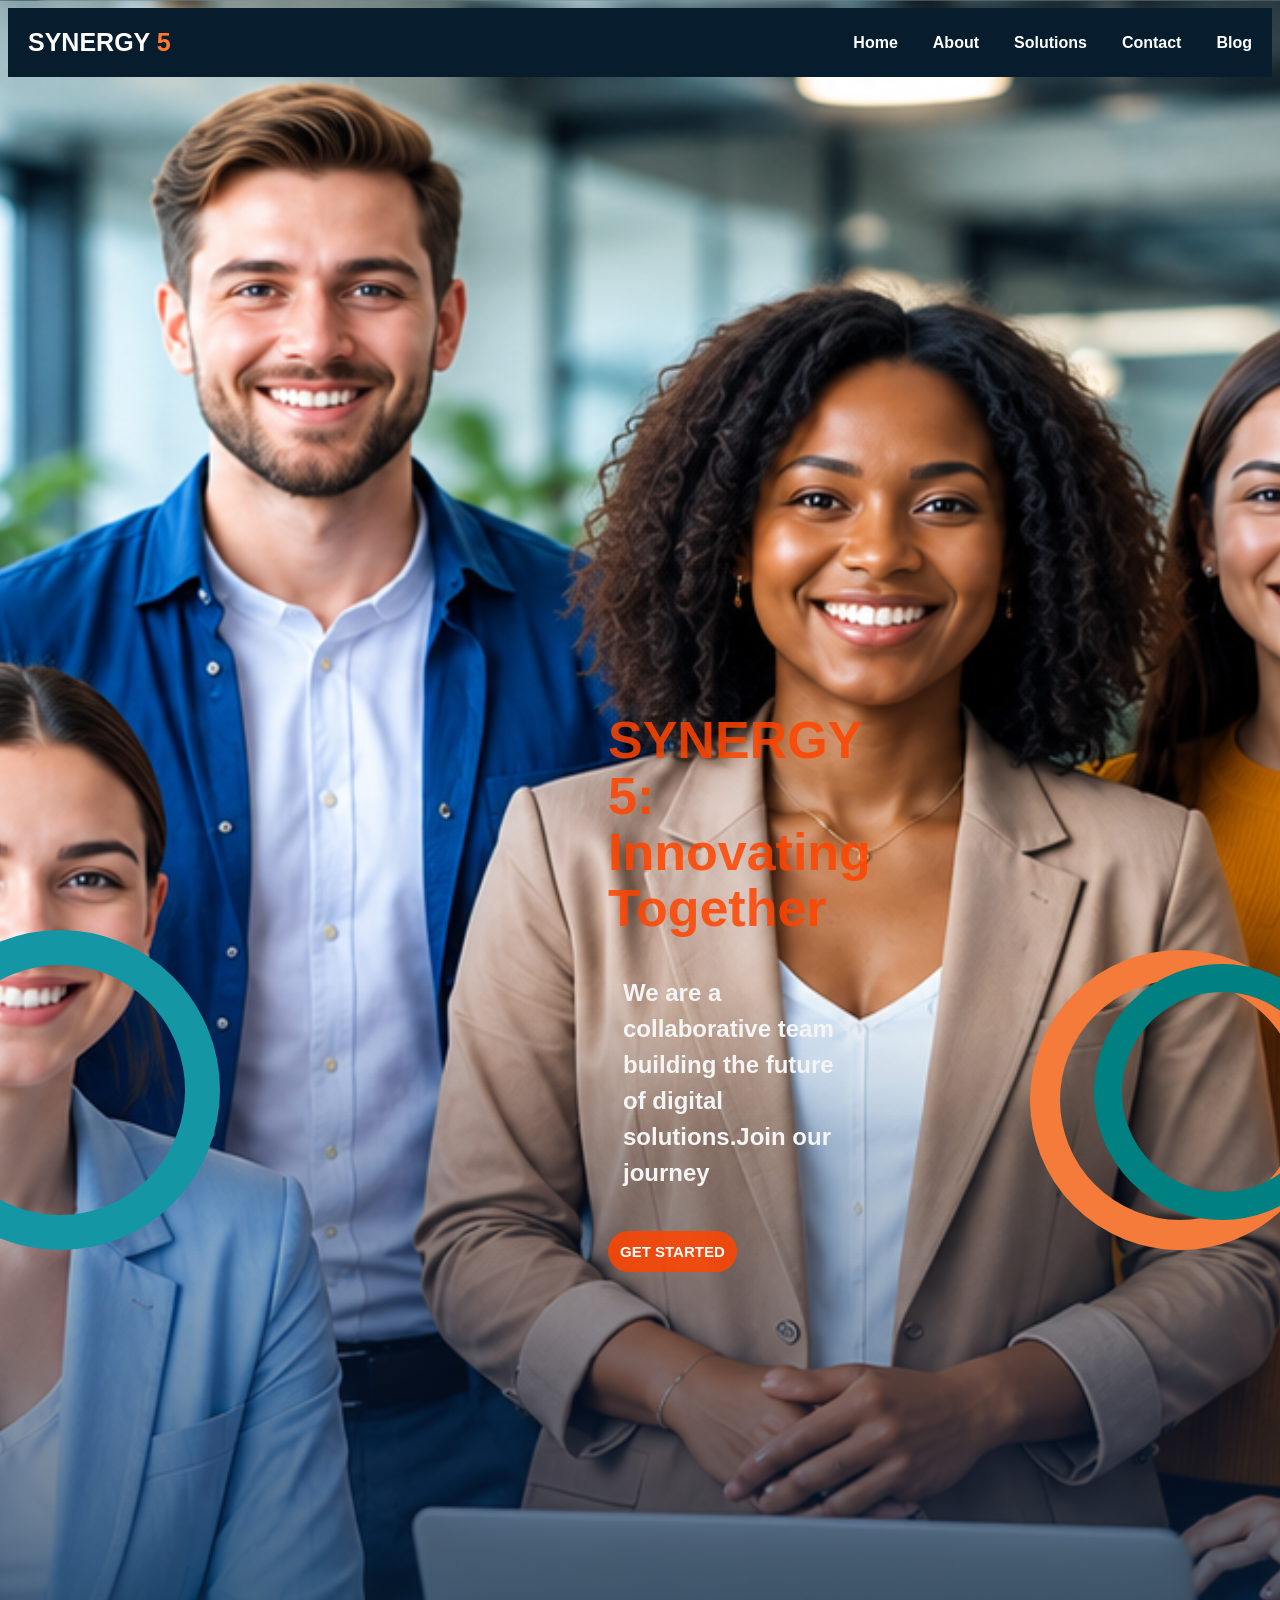
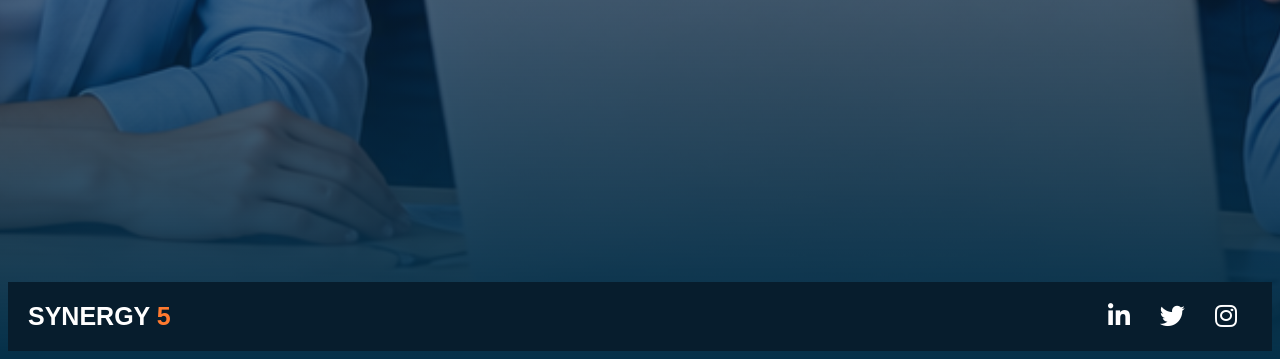
==== index.html @ 7cad414a "Add homepage design and team image" ====
<!DOCTYPE html>
<html lang="en">
<head>
    <meta charset="UTF-8">
    <meta name="viewport" content="width=device-width, initial-scale=1.0">
    <title>Document</title>
    <link rel="stylesheet" href="style.css">
    <link rel="stylesheet" href="https://cdnjs.cloudflare.com/ajax/libs/font-awesome/6.7.2/css/all.min.css">
</head>
<body>
    <header>
         <nav class="nav-bar">
        <nav class="tittle">SYNERGY <span>5</span></nav>
            <nav class="nav-links">
               <li class="home"><a href="index.html">Home</a></li>
               <li class="active"><a href="about.html">About</a></li>
               <li><a href="solution.html">Solutions</a></li>
               <li><a href="contact.html">Contact</a></li>
               <li><a href="blog.html">Blog</a></li>
            </nav>
        </nav>
    </header>
    <div class="hero">
        <div hero-content>
          <h1>SYNERGY 5: <br>Innovating Together</h1>
          <p>We are a collaborative team building the future <br>of digital solutions.Join our journey</p>
          <button> GET STARTED </button>
        </div>
    </div>
    <div class="shape shape-one"></div>
    <div class="shape shape-two"></div>
    <div class="shape shape-three"></div>
    <section>
        <div class="footer">
        <div class="tittle">SYNERGY <span>5</span></div>
        <div class="footer-socials">
            <li><a href="https://linkedin.com"> 
                <i class="fab fa-linkedin-in"></i>
            </a><li>
           <li> <a href="https://twitter.com">
                <i class="fab fa-twitter"></i>
            </a><li>
            <li><a href="https://instagram.com">
                <i class="fab fa-instagram"></i>
            </a><li>
        </div>
    </div>
</section>
    

</body>
</html>
---- style.css ----
|*{
    margin: 0;
    padding: 0;
    box-sizing: border-box;
}
body{
    font-family: Arial, Helvetica, sans-serif;
    background-image:
    linear-gradient(to bottom,rgba(7, 29, 45, 0) 50%, rgba(7,29, 60, 0.5) 75%, #043049 100%),
    url(team.png);
    background-size: cover;
    background-position: center;
    min-height: 100vh;
}
.nav-bar {
    background-color: #071d2d;
    justify-content: space-between;
    display: flex;
    align-items: center;
    padding: 20px;
}
.home{
    text-decoration-color: #FF7A2F;
}
.nav-links {
    display: flex;
    gap: 35px;
    list-style: none;
    margin-top: 0;
    position: sticky;
}
.nav-links a{
    text-decoration: none;
    color: white;
    text-align: right;   
    font-size: 16px;
    font-weight: 600;
    padding:28px 0;
}
.tittle {
    font-family: 'Oswald', sans-serif;
    color: white;
    font-size: 25px;
    font-weight: bold;
}
span {
    color: #FF7A2F;
}
button {
    padding: 10px;
    color: white;
    background-color:  rgba(255, 68, 0, 0.856);
    border-radius: 25px;
    font-weight: bold;
    display: inline-block;
    font-size: 15px;
    font-weight: bold;
    border-color: transparent;
    cursor: pointer;
}
.hero {
    position: relative;
    padding:600px;
    border-bottom: 20px;
    overflow: hidden;
    display: flex;
    margin-bottom: 10px;
    align-items: left;
}
.hero-content {
    position: absolute;
    justify-content: left;
    width: 650px;
    left: 5%;
}
h1{
    color: rgba(255, 68, 0, 0.856);
    font-size: 52px;
    margin-bottom: 20px;
    font-weight: 700;
    line-height: 1.08;
}
p{
    font-size: 10px;
    color: whitesmoke;
    padding: 15px;
    font-size: 24px;
    max-width: 560px;
    line-height: 1.5;
    margin-bottom: 25px;
    font-weight: bold;
}
.shape {
    position: absolute;
    border-radius: 50%;
    z-index: 2;
}
.shape-one{
    width: 250px;
    height: 250px;
    left: -100px;
    bottom: -350px;
    border: 35px solid #1596a5;
}
.shape-two{
    width: 240px;
    height: 240px;

    right: -50px;
    bottom: -350px;

    border: 30px solid #f47b3a ;
}
.shape-three{
    width: 200px;
    height: 200px;

    right: -70px;
    bottom: -320px;

    border: 28px solid teal;
}
.footer{
    background-color: #071d2d;
    justify-content: space-between;
    display: flex;
    align-items: center;
    padding: 20px;
}
.footer-socials a {
    text-decoration: none;
    color: white;
    text-align: right;   
    font-size: 25px;
    font-weight: 600;
    padding:28px 0;
}
.footer-socials {
    display: flex;
    gap: 15px;
    list-style: none;
    margin-top: 0;
    position: sticky;
}
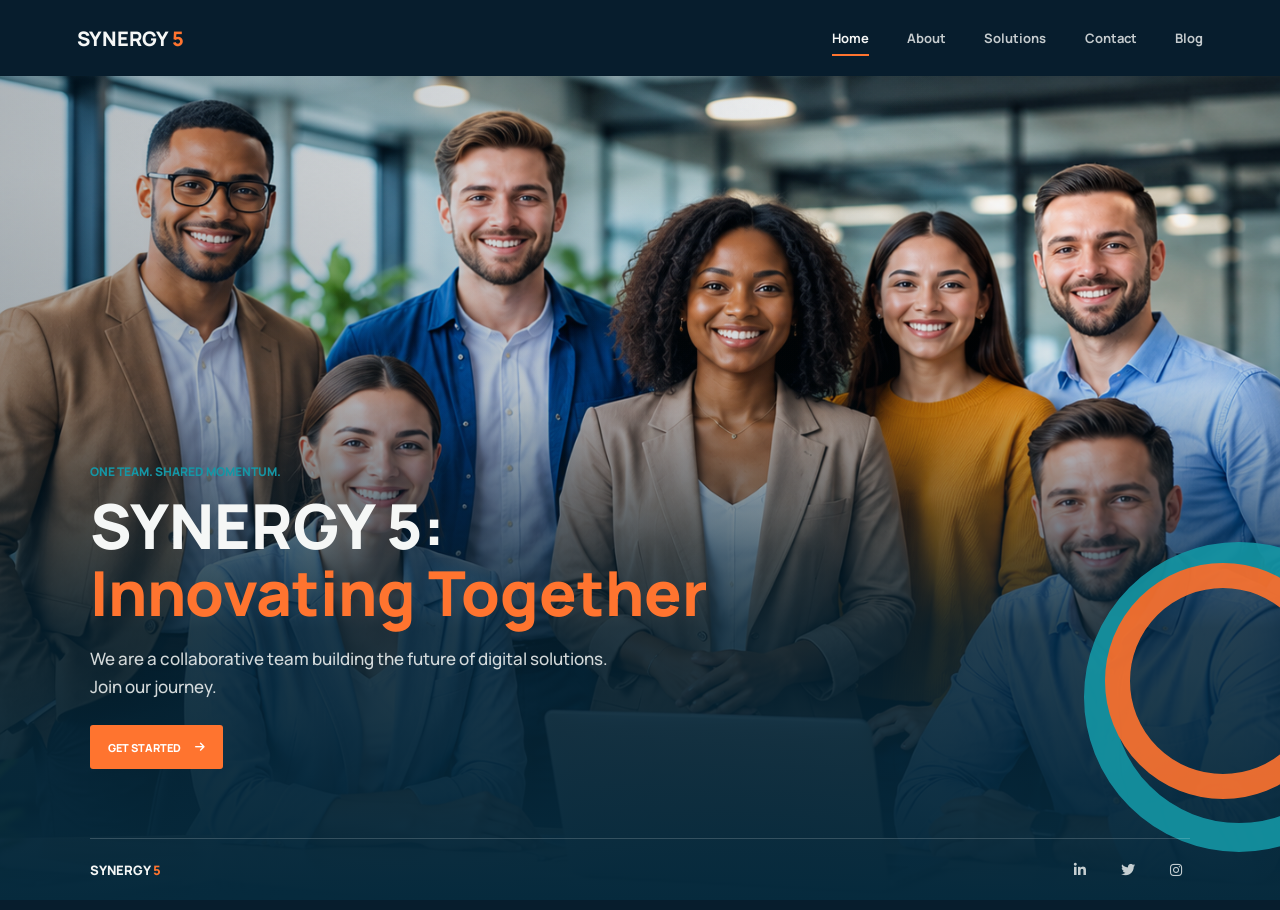
==== commit 3b95b9a4: "Refresh homepage to match design reference" ====
--- a/index.html
+++ b/index.html
@@ -3,50 +3,47 @@
 <head>
     <meta charset="UTF-8">
     <meta name="viewport" content="width=device-width, initial-scale=1.0">
-    <title>Document</title>
+    <meta name="theme-color" content="#071d2d">
+    <title>Synergy 5 | Innovating Together</title>
+    <link rel="preconnect" href="https://fonts.googleapis.com">
+    <link rel="preconnect" href="https://fonts.gstatic.com" crossorigin>
+    <link href="https://fonts.googleapis.com/css2?family=Manrope:wght@400;500;600;700;800&display=swap" rel="stylesheet">
     <link rel="stylesheet" href="style.css">
     <link rel="stylesheet" href="https://cdnjs.cloudflare.com/ajax/libs/font-awesome/6.7.2/css/all.min.css">
 </head>
 <body>
-    <header>
-         <nav class="nav-bar">
-        <nav class="tittle">SYNERGY <span>5</span></nav>
-            <nav class="nav-links">
-               <li class="home"><a href="index.html">Home</a></li>
-               <li class="active"><a href="about.html">About</a></li>
-               <li><a href="solution.html">Solutions</a></li>
-               <li><a href="contact.html">Contact</a></li>
-               <li><a href="blog.html">Blog</a></li>
-            </nav>
+    <header class="site-header">
+        <a class="brand" href="index.html" aria-label="Synergy 5 home">SYNERGY <span>5</span></a>
+        <nav class="primary-nav" aria-label="Main navigation">
+            <ul class="nav-links">
+                <li><a href="index.html" aria-current="page">Home</a></li>
+                <li><a href="about.html">About</a></li>
+                <li><a href="solutions.html">Solutions</a></li>
+                <li><a href="contact.html">Contact</a></li>
+                <li><a href="blog.html">Blog</a></li>
+            </ul>
         </nav>
     </header>
-    <div class="hero">
-        <div hero-content>
-          <h1>SYNERGY 5: <br>Innovating Together</h1>
-          <p>We are a collaborative team building the future <br>of digital solutions.Join our journey</p>
-          <button> GET STARTED </button>
-        </div>
-    </div>
-    <div class="shape shape-one"></div>
-    <div class="shape shape-two"></div>
-    <div class="shape shape-three"></div>
-    <section>
-        <div class="footer">
-        <div class="tittle">SYNERGY <span>5</span></div>
-        <div class="footer-socials">
-            <li><a href="https://linkedin.com"> 
-                <i class="fab fa-linkedin-in"></i>
-            </a><li>
-           <li> <a href="https://twitter.com">
-                <i class="fab fa-twitter"></i>
-            </a><li>
-            <li><a href="https://instagram.com">
-                <i class="fab fa-instagram"></i>
-            </a><li>
-        </div>
-    </div>
-</section>
-    
 
+    <main>
+        <section class="hero" aria-labelledby="hero-title">
+            <img class="hero-image" src="team.png" alt="The Synergy 5 team working together" fetchpriority="high">
+            <div class="hero-content">
+                <p class="hero-kicker">One team. Shared momentum.</p>
+                <h1 id="hero-title">SYNERGY 5:<br><span>Innovating Together</span></h1>
+                <p class="hero-copy">We are a collaborative team building the future of digital solutions. Join our journey.</p>
+                <a class="hero-cta" href="solutions.html">Get started <i class="fa-solid fa-arrow-right" aria-hidden="true"></i></a>
+            </div>
+            <div class="hero-orbit" aria-hidden="true"></div>
+            <footer class="hero-footer">
+                <a class="footer-brand" href="index.html">SYNERGY <span>5</span></a>
+                <nav class="social-links" aria-label="Social media">
+                    <a href="https://linkedin.com" aria-label="LinkedIn"><i class="fa-brands fa-linkedin-in" aria-hidden="true"></i></a>
+                    <a href="https://twitter.com" aria-label="Twitter"><i class="fa-brands fa-twitter" aria-hidden="true"></i></a>
+                    <a href="https://instagram.com" aria-label="Instagram"><i class="fa-brands fa-instagram" aria-hidden="true"></i></a>
+                </nav>
+            </footer>
+        </section>
+    </main>
 </body>
 </html>
--- a/style.css
+++ b/style.css
@@ -10,6 +10,7 @@
     url(team.png);
     background-size: cover;
     background-position: center;
+    background-repeat: no-repeat;
     min-height: 100vh;
 }
 .nav-bar {
@@ -142,3 +143,384 @@
     margin-top: 0;
     position: sticky;
 }
+
+:root {
+    color-scheme: dark;
+    --ink: #071d2d;
+    --deep: #062a3d;
+    --teal: #1596a5;
+    --orange: #ff742f;
+    --paper: #f5f7f6;
+}
+
+* {
+    box-sizing: border-box;
+}
+
+html {
+    min-width: 320px;
+    background: var(--ink);
+}
+
+body {
+    min-width: 320px;
+    min-height: 100vh;
+    margin: 0;
+    color: var(--paper);
+    background: var(--ink);
+    font-family: "Manrope", "Avenir Next", sans-serif;
+}
+
+a {
+    color: inherit;
+}
+
+.site-header {
+    position: relative;
+    z-index: 2;
+    display: flex;
+    min-height: 76px;
+    align-items: center;
+    justify-content: space-between;
+    gap: 32px;
+    padding: 0 clamp(24px, 6vw, 96px);
+    background: var(--ink);
+}
+
+.brand,
+.footer-brand {
+    color: var(--paper);
+    font-size: 20px;
+    font-weight: 800;
+    text-decoration: none;
+    white-space: nowrap;
+}
+
+.brand span,
+.footer-brand span {
+    color: var(--orange);
+}
+
+.nav-links {
+    display: flex;
+    align-items: center;
+    gap: clamp(18px, 3vw, 42px);
+    margin: 0;
+    padding: 0;
+    list-style: none;
+}
+
+.nav-links a {
+    position: relative;
+    display: inline-flex;
+    min-height: 44px;
+    align-items: center;
+    padding: 0;
+    color: rgba(245, 247, 246, 0.8);
+    font-size: 13px;
+    font-weight: 700;
+    text-decoration: none;
+    transition: color 160ms ease;
+}
+
+.nav-links a:hover,
+.nav-links a[aria-current="page"] {
+    color: var(--paper);
+}
+
+.nav-links a[aria-current="page"]::after {
+    position: absolute;
+    right: 0;
+    bottom: 4px;
+    left: 0;
+    height: 2px;
+    background: var(--orange);
+    content: "";
+}
+
+.hero {
+    position: relative;
+    isolation: isolate;
+    height: calc(100svh - 76px);
+    min-height: 680px;
+    max-height: 900px;
+    overflow: hidden;
+    padding: 0;
+    background: var(--deep);
+}
+
+.hero::before {
+    position: absolute;
+    z-index: -1;
+    inset: 0;
+    background: linear-gradient(180deg, rgba(3, 21, 32, 0.02) 12%, rgba(3, 24, 37, 0.12) 38%, rgba(4, 31, 46, 0.83) 67%, #062a3d 100%), linear-gradient(90deg, rgba(3, 24, 37, 0.3), transparent 76%);
+    content: "";
+}
+
+.hero-image {
+    position: absolute;
+    z-index: -2;
+    inset: 0;
+    width: 100%;
+    height: 100%;
+    object-fit: cover;
+    object-position: center 36%;
+}
+
+.hero-content {
+    position: absolute;
+    top: 47%;
+    left: max(7vw, calc((100vw - 1180px) / 2));
+    width: min(660px, 74vw);
+    animation: rise-in 650ms ease-out both;
+}
+
+.hero-kicker {
+    margin: 0 0 12px;
+    padding: 0;
+    color: var(--teal);
+    font-size: 12px;
+    font-weight: 800;
+    text-transform: uppercase;
+}
+
+.hero h1 {
+    margin: 0;
+    color: var(--paper);
+    font-size: 62px;
+    font-weight: 800;
+    line-height: 1.08;
+}
+
+.hero h1 span {
+    color: var(--orange);
+}
+
+.hero-copy {
+    max-width: 520px;
+    margin: 18px 0 24px;
+    padding: 0;
+    color: rgba(245, 247, 246, 0.86);
+    font-size: 17px;
+    font-weight: 500;
+    line-height: 1.65;
+}
+
+.hero-cta {
+    display: inline-flex;
+    min-height: 44px;
+    align-items: center;
+    gap: 14px;
+    padding: 0 18px;
+    border-radius: 3px;
+    color: #fff;
+    background: var(--orange);
+    font-size: 11px;
+    font-weight: 800;
+    text-decoration: none;
+    text-transform: uppercase;
+    transition: background-color 160ms ease, transform 160ms ease;
+}
+
+.hero-cta:hover {
+    transform: translateY(-2px);
+    background: #e85c20;
+}
+
+.hero-orbit {
+    position: absolute;
+    right: -114px;
+    bottom: 48px;
+    width: 310px;
+    aspect-ratio: 1;
+    border: 29px solid var(--teal);
+    border-radius: 50%;
+    opacity: 0.9;
+}
+
+.hero-orbit::after {
+    position: absolute;
+    top: -8px;
+    left: -8px;
+    width: 74%;
+    aspect-ratio: 1;
+    border: 25px solid var(--orange);
+    border-radius: 50%;
+    content: "";
+}
+
+.hero-footer {
+    position: absolute;
+    right: max(7vw, calc((100vw - 1180px) / 2));
+    bottom: 0;
+    left: max(7vw, calc((100vw - 1180px) / 2));
+    display: flex;
+    min-height: 62px;
+    align-items: center;
+    justify-content: space-between;
+    border-top: 1px solid rgba(245, 247, 246, 0.18);
+}
+
+.footer-brand {
+    font-size: 13px;
+}
+
+.social-links {
+    display: flex;
+    align-items: center;
+    gap: 20px;
+}
+
+.social-links a {
+    display: grid;
+    width: 28px;
+    aspect-ratio: 1;
+    place-items: center;
+    color: rgba(245, 247, 246, 0.8);
+    font-size: 14px;
+    text-decoration: none;
+    transition: color 160ms ease;
+}
+
+.social-links a:hover {
+    color: var(--orange);
+}
+
+@keyframes rise-in {
+    from {
+        opacity: 0;
+        transform: translateY(18px);
+    }
+
+    to {
+        opacity: 1;
+        transform: translateY(0);
+    }
+}
+
+@media (max-width: 700px) {
+    .site-header {
+        min-height: 84px;
+        flex-direction: column;
+        align-items: flex-start;
+        justify-content: center;
+        gap: 2px;
+        padding: 12px 22px 8px;
+    }
+
+    .brand {
+        font-size: 17px;
+    }
+
+    .nav-links {
+        width: 100%;
+        justify-content: space-between;
+        gap: 10px;
+    }
+
+    .nav-links a {
+        min-height: 34px;
+        font-size: 11px;
+    }
+
+    .nav-links a[aria-current="page"]::after {
+        bottom: 0;
+    }
+
+    .hero {
+        height: calc(100svh - 84px);
+        min-height: 650px;
+    }
+
+    .hero-image {
+        height: 34%;
+        object-position: 51% 32%;
+    }
+
+    .hero::before {
+        background: linear-gradient(180deg, rgba(3, 21, 32, 0.04) 0%, rgba(3, 24, 37, 0.12) 30%, rgba(4, 31, 46, 0.82) 54%, #062a3d 100%);
+    }
+
+    .hero-content {
+        top: 48%;
+        left: 24px;
+        width: calc(100% - 48px);
+    }
+
+    .hero-kicker {
+        margin-bottom: 9px;
+        font-size: 10px;
+    }
+
+    .hero h1 {
+        font-size: 42px;
+    }
+
+    .hero-copy {
+        max-width: 440px;
+        margin: 13px 0 19px;
+        font-size: 14px;
+    }
+
+    .hero-orbit {
+        right: -142px;
+        bottom: 50px;
+        width: 250px;
+        border-width: 23px;
+        opacity: 0.65;
+    }
+
+    .hero-orbit::after {
+        border-width: 20px;
+    }
+
+    .hero-footer {
+        right: 24px;
+        left: 24px;
+        min-height: 54px;
+    }
+}
+
+@media (max-width: 380px) {
+    .site-header {
+        padding-right: 16px;
+        padding-left: 16px;
+    }
+
+    .nav-links {
+        gap: 6px;
+    }
+
+    .nav-links a {
+        font-size: 10px;
+    }
+
+    .hero-content {
+        left: 18px;
+        width: calc(100% - 36px);
+    }
+
+    .hero h1 {
+        font-size: 36px;
+    }
+
+    .hero-copy {
+        font-size: 13px;
+    }
+
+    .hero-footer {
+        right: 18px;
+        left: 18px;
+    }
+}
+
+@media (prefers-reduced-motion: reduce) {
+    *,
+    *::before,
+    *::after {
+        animation-duration: 0.01ms !important;
+        animation-iteration-count: 1 !important;
+        scroll-behavior: auto !important;
+        transition-duration: 0.01ms !important;
+    }
+}
